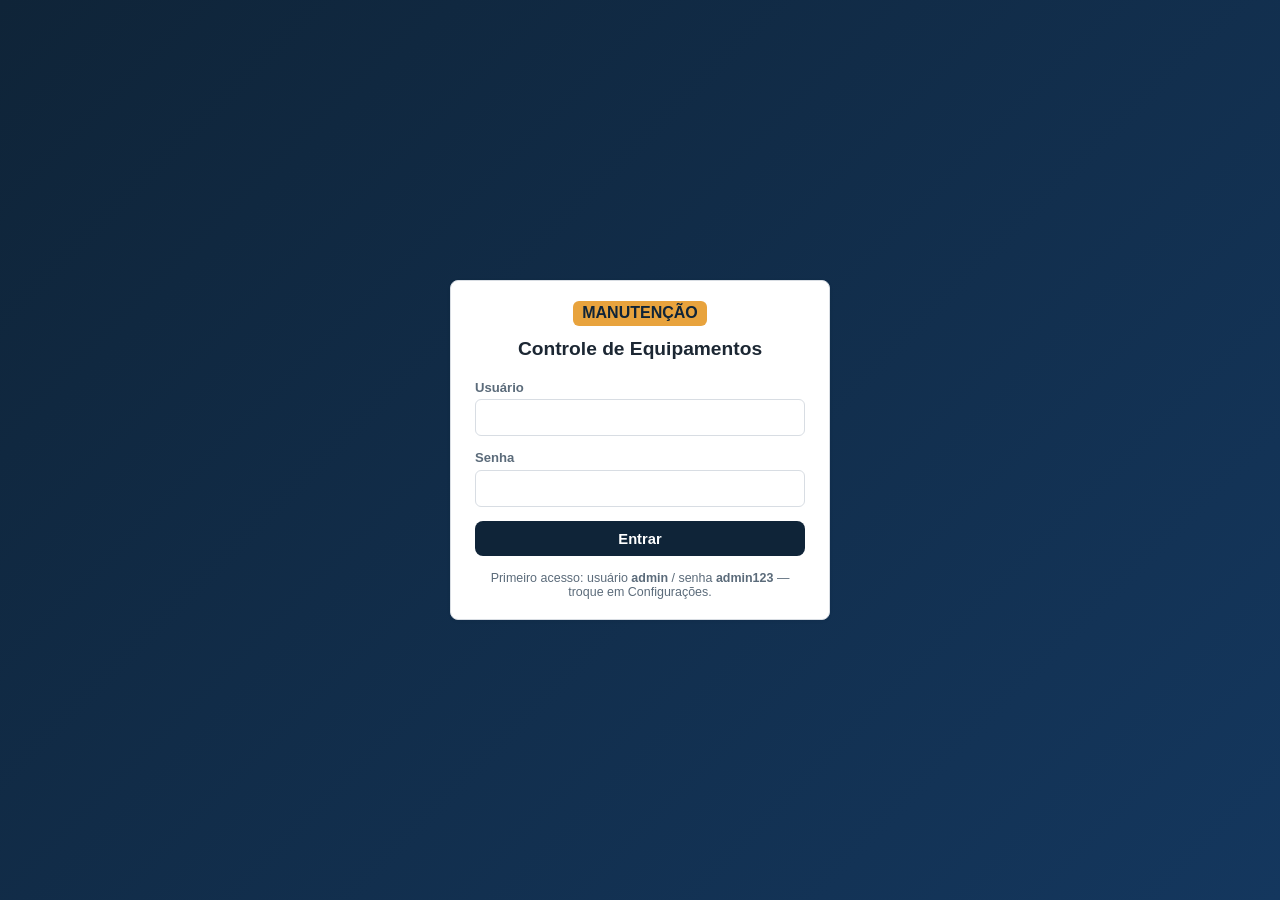
==== index.html @ 6091196a "Cria sistema de controle de manutenção industrial Front-end estático (login, cadastro de equipamento" ====
<!DOCTYPE html>
<html lang="pt-BR">
<head>
<meta charset="UTF-8">
<meta name="viewport" content="width=device-width, initial-scale=1.0">
<title>Login - Manutenção Industrial</title>
<link rel="stylesheet" href="css/styles.css">
</head>
<body>
<div class="tela-login">
  <div class="cartao">
    <div class="titulo">
      <span class="pastilha">MANUTENÇÃO</span>
      <h1 style="margin:0.3rem 0 0; font-size:1.2rem;">Controle de Equipamentos</h1>
    </div>
    <form id="form-login">
      <div class="campo">
        <label for="usuario">Usuário</label>
        <input type="text" id="usuario" autocomplete="username" required>
      </div>
      <div class="campo">
        <label for="senha">Senha</label>
        <input type="password" id="senha" autocomplete="current-password" required>
      </div>
      <button type="submit" class="botao-primario" style="width:100%; justify-content:center;">Entrar</button>
      <div id="msg-erro" class="erro" style="display:none;"></div>
    </form>
    <div class="dica">Primeiro acesso: usuário <b>admin</b> / senha <b>admin123</b> — troque em Configurações.</div>
  </div>
</div>
<script src="js/api.js"></script>
<script src="js/auth.js"></script>
</body>
</html>
---- css/styles.css ----
:root {
  --azul-escuro: #0f2438;
  --azul: #14375e;
  --ambar: #e8a33d;
  --ambar-escuro: #c9821f;
  --verde: #2e7d4f;
  --vermelho: #c0392b;
  --cinza-bg: #f2f4f7;
  --cinza-borda: #d8dde3;
  --texto: #1c2733;
  --texto-suave: #5b6b7a;
  --branco: #ffffff;
  --raio: 8px;
  --sombra: 0 1px 3px rgba(15, 36, 56, 0.12);
}

* { box-sizing: border-box; }

body {
  margin: 0;
  font-family: 'Segoe UI', Roboto, Arial, sans-serif;
  background: var(--cinza-bg);
  color: var(--texto);
}

a { color: var(--azul); }

.topbar {
  background: var(--azul-escuro);
  color: var(--branco);
  display: flex;
  align-items: center;
  justify-content: space-between;
  padding: 0.75rem 1.5rem;
  flex-wrap: wrap;
  gap: 0.5rem;
}

.topbar .marca {
  display: flex;
  align-items: center;
  gap: 0.6rem;
  font-weight: 700;
  font-size: 1.05rem;
  letter-spacing: 0.02em;
}

.topbar .marca .pastilha {
  background: var(--ambar);
  color: var(--azul-escuro);
  border-radius: 6px;
  padding: 0.15rem 0.5rem;
  font-size: 0.85rem;
}

.topbar nav {
  display: flex;
  align-items: center;
  gap: 1.1rem;
  flex-wrap: wrap;
}

.topbar nav a {
  color: #dce7f2;
  text-decoration: none;
  font-size: 0.92rem;
}

.topbar nav a:hover { color: var(--ambar); }

.topbar .usuario {
  font-size: 0.85rem;
  color: #b9c8d6;
}

.topbar button.sair {
  background: transparent;
  color: #dce7f2;
  border: 1px solid #3a5065;
  border-radius: var(--raio);
  padding: 0.35rem 0.7rem;
  cursor: pointer;
  font-size: 0.85rem;
}

.topbar button.sair:hover { border-color: var(--ambar); color: var(--ambar); }

.container {
  max-width: 1100px;
  margin: 0 auto;
  padding: 1.5rem;
}

.cartao {
  background: var(--branco);
  border: 1px solid var(--cinza-borda);
  border-radius: var(--raio);
  box-shadow: var(--sombra);
  padding: 1.25rem 1.5rem;
  margin-bottom: 1.25rem;
}

.cartao h2 {
  margin-top: 0;
  font-size: 1.05rem;
  color: var(--azul-escuro);
  border-bottom: 1px solid var(--cinza-borda);
  padding-bottom: 0.5rem;
}

.linha-topo {
  display: flex;
  align-items: center;
  justify-content: space-between;
  gap: 1rem;
  flex-wrap: wrap;
  margin-bottom: 1rem;
}

.campo { margin-bottom: 0.9rem; }
.campo label {
  display: block;
  font-size: 0.82rem;
  color: var(--texto-suave);
  margin-bottom: 0.3rem;
  font-weight: 600;
}
.campo input, .campo textarea, .campo select {
  width: 100%;
  padding: 0.55rem 0.65rem;
  border: 1px solid var(--cinza-borda);
  border-radius: 6px;
  font-size: 0.95rem;
  font-family: inherit;
  background: var(--branco);
}
.campo input:focus, .campo textarea:focus, .campo select:focus {
  outline: none;
  border-color: var(--ambar);
  box-shadow: 0 0 0 3px rgba(232, 163, 61, 0.2);
}

.grid-2 { display: grid; grid-template-columns: 1fr 1fr; gap: 0 1rem; }
.grid-3 { display: grid; grid-template-columns: 1fr 1fr 1fr; gap: 0 1rem; }
@media (max-width: 700px) {
  .grid-2, .grid-3 { grid-template-columns: 1fr; }
}

button, .botao {
  cursor: pointer;
  border: none;
  border-radius: var(--raio);
  padding: 0.6rem 1.1rem;
  font-size: 0.92rem;
  font-weight: 600;
  font-family: inherit;
  display: inline-flex;
  align-items: center;
  gap: 0.4rem;
  text-decoration: none;
}

.botao-primario { background: var(--azul-escuro); color: var(--branco); }
.botao-primario:hover { background: var(--azul); }

.botao-ambar { background: var(--ambar); color: var(--azul-escuro); }
.botao-ambar:hover { background: var(--ambar-escuro); }

.botao-secundario { background: var(--branco); color: var(--azul-escuro); border: 1px solid var(--cinza-borda); }
.botao-secundario:hover { border-color: var(--azul); }

.botao-perigo { background: var(--branco); color: var(--vermelho); border: 1px solid #eac6c1; }
.botao-perigo:hover { background: #fbecea; }

.botao-pequeno { padding: 0.3rem 0.6rem; font-size: 0.8rem; }

table { width: 100%; border-collapse: collapse; font-size: 0.9rem; }
th, td { text-align: left; padding: 0.55rem 0.6rem; border-bottom: 1px solid var(--cinza-borda); vertical-align: top; }
th { color: var(--texto-suave); font-size: 0.78rem; text-transform: uppercase; letter-spacing: 0.03em; }
tbody tr:hover { background: #f8fafc; }

.tabela-scroll { overflow-x: auto; }

.vazio { color: var(--texto-suave); font-style: italic; padding: 0.75rem 0; }

.badge { display: inline-block; padding: 0.15rem 0.55rem; border-radius: 999px; font-size: 0.75rem; font-weight: 700; }
.badge-ok { background: #e4f3e9; color: var(--verde); }
.badge-atencao { background: #fdf1de; color: var(--ambar-escuro); }
.badge-atrasado { background: #fbeceb; color: var(--vermelho); }
.badge-inativo { background: #eceff2; color: var(--texto-suave); }

.erro { color: var(--vermelho); font-size: 0.88rem; margin-top: 0.5rem; }
.sucesso { color: var(--verde); font-size: 0.88rem; margin-top: 0.5rem; }

.form-inline { display: flex; gap: 0.6rem; flex-wrap: wrap; align-items: flex-end; }
.form-inline .campo { flex: 1; min-width: 160px; margin-bottom: 0; }

.tela-login {
  min-height: 100vh;
  display: flex;
  align-items: center;
  justify-content: center;
  background: linear-gradient(135deg, var(--azul-escuro), var(--azul));
  padding: 1rem;
}
.tela-login .cartao { width: 100%; max-width: 380px; margin-bottom: 0; }
.tela-login .titulo {
  text-align: center;
  margin-bottom: 1.2rem;
}
.tela-login .titulo .pastilha {
  background: var(--ambar);
  color: var(--azul-escuro);
  border-radius: 6px;
  padding: 0.2rem 0.6rem;
  font-weight: 700;
  display: inline-block;
  margin-bottom: 0.5rem;
}
.tela-login .dica {
  font-size: 0.78rem;
  color: var(--texto-suave);
  text-align: center;
  margin-top: 0.9rem;
}

.ficha-impressao { display: none; }

@media print {
  .no-print { display: none !important; }
  .container { max-width: 100%; padding: 0; }
  .cartao { box-shadow: none; border: none; padding: 0; margin-bottom: 1rem; }
  .tela-edicao { display: none !important; }
  .ficha-impressao { display: block !important; }
  body { background: var(--branco); }
}
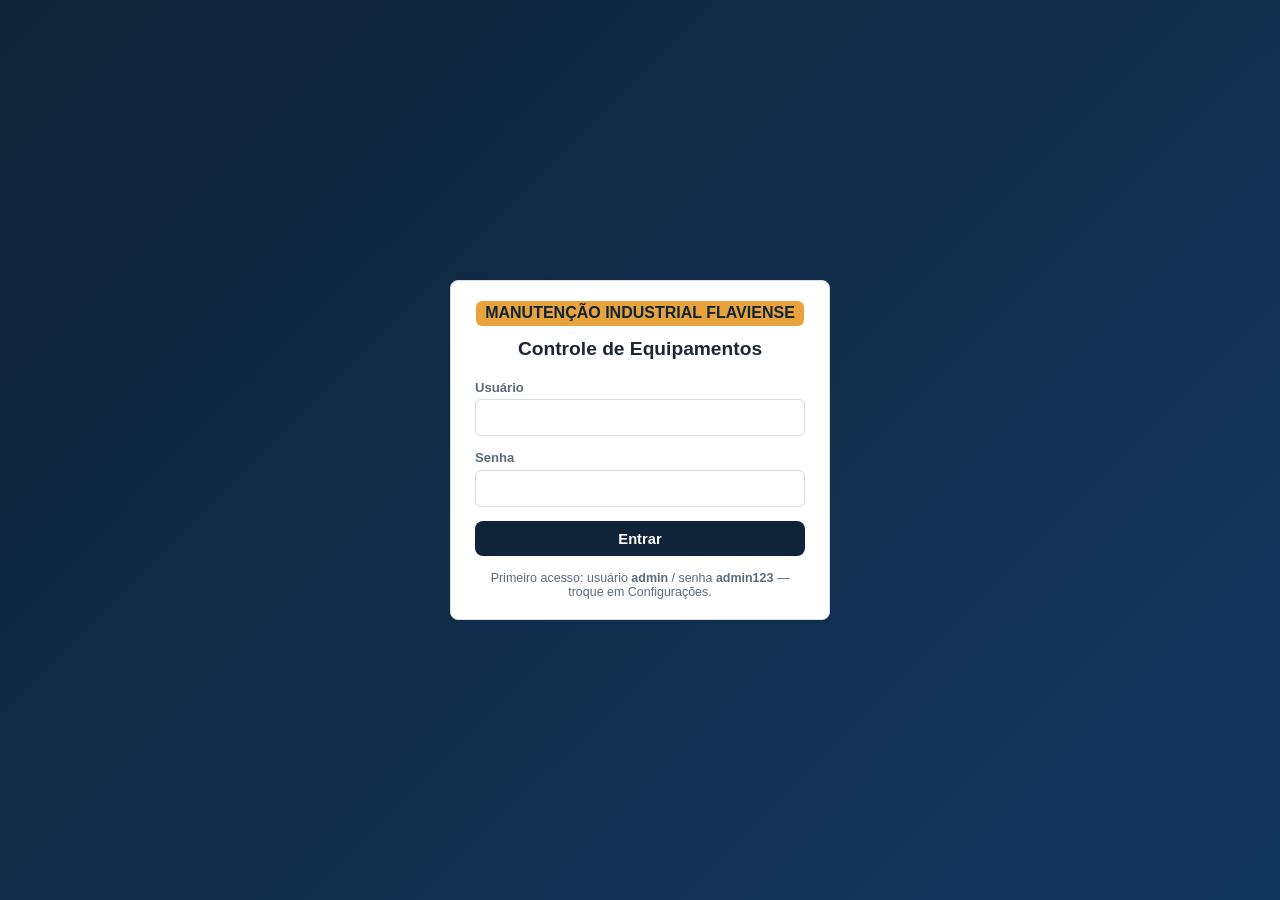
==== commit 69540c35: "Renomeia a marca para Manutenção Industrial Flaviense Co-Authored-By: Claude Sonnet 5 <noreply@anthr" ====
--- a/index.html
+++ b/index.html
@@ -3,14 +3,14 @@
 <head>
 <meta charset="UTF-8">
 <meta name="viewport" content="width=device-width, initial-scale=1.0">
-<title>Login - Manutenção Industrial</title>
+<title>Login - Manutenção Industrial Flaviense</title>
 <link rel="stylesheet" href="css/styles.css">
 </head>
 <body>
 <div class="tela-login">
   <div class="cartao">
     <div class="titulo">
-      <span class="pastilha">MANUTENÇÃO</span>
+      <span class="pastilha">MANUTENÇÃO INDUSTRIAL FLAVIENSE</span>
       <h1 style="margin:0.3rem 0 0; font-size:1.2rem;">Controle de Equipamentos</h1>
     </div>
     <form id="form-login">
--- a/css/styles.css
+++ b/css/styles.css
@@ -224,6 +224,61 @@
   margin-top: 0.9rem;
 }
 
+.dropdown { position: relative; display: inline-block; }
+.dropdown-menu {
+  display: none;
+  position: absolute;
+  right: 0;
+  top: calc(100% + 6px);
+  background: var(--branco);
+  border: 1px solid var(--cinza-borda);
+  border-radius: var(--raio);
+  box-shadow: var(--sombra);
+  min-width: 230px;
+  z-index: 50;
+  overflow: hidden;
+}
+.dropdown-menu.aberto { display: block; }
+.dropdown-menu button {
+  display: block;
+  width: 100%;
+  text-align: left;
+  background: none;
+  border: none;
+  border-radius: 0;
+  padding: 0.65rem 0.9rem;
+  font-weight: 500;
+  color: var(--texto);
+}
+.dropdown-menu button:hover { background: var(--cinza-bg); }
+
+.indicador-carregando {
+  position: fixed;
+  top: 14px;
+  right: 14px;
+  z-index: 9999;
+  display: none;
+  align-items: center;
+  gap: 0.5rem;
+  background: var(--azul-escuro);
+  color: #fff;
+  padding: 0.5rem 0.9rem;
+  border-radius: 999px;
+  font-size: 0.82rem;
+  font-weight: 600;
+  box-shadow: 0 4px 14px rgba(15, 36, 56, 0.3);
+}
+.indicador-carregando.ativo { display: flex; }
+.indicador-carregando .spinner {
+  width: 14px;
+  height: 14px;
+  border: 2px solid rgba(255, 255, 255, 0.35);
+  border-top-color: #fff;
+  border-radius: 50%;
+  animation: girar 0.7s linear infinite;
+}
+@keyframes girar { to { transform: rotate(360deg); } }
+
 .ficha-impressao { display: none; }
 
 @media print {
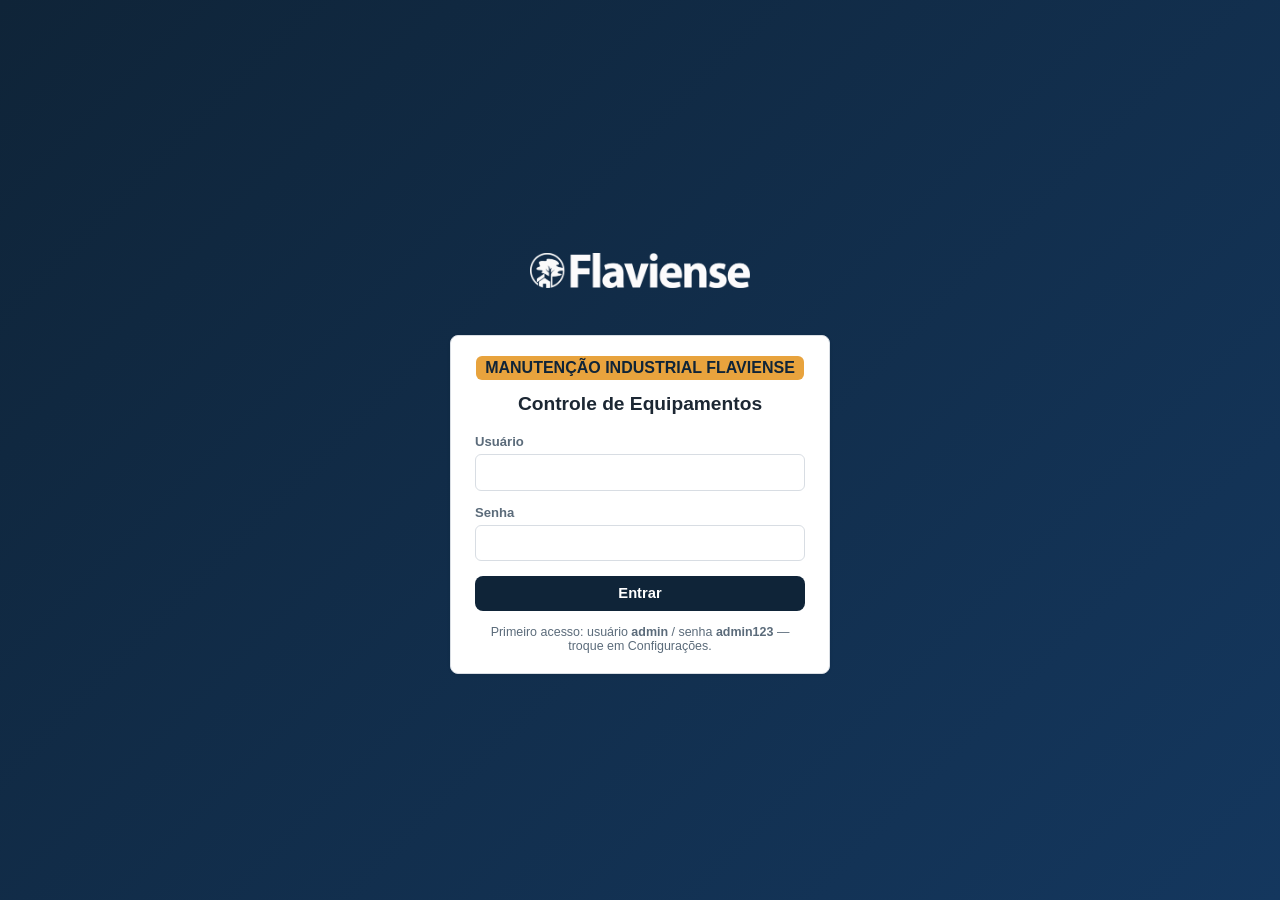
==== commit 27e7379a: "Adiciona logo da Flaviense no cabecalho e na tela de login Co-Authored-By: Claude Sonnet 5 <noreply@" ====
--- a/index.html
+++ b/index.html
@@ -8,7 +8,9 @@
 </head>
 <body>
 <div class="tela-login">
-  <div class="cartao">
+  <div class="login-wrap">
+    <span class="logo-login" role="img" aria-label="Manutenção Industrial Flaviense"></span>
+    <div class="cartao">
     <div class="titulo">
       <span class="pastilha">MANUTENÇÃO INDUSTRIAL FLAVIENSE</span>
       <h1 style="margin:0.3rem 0 0; font-size:1.2rem;">Controle de Equipamentos</h1>
@@ -26,6 +28,7 @@
       <div id="msg-erro" class="erro" style="display:none;"></div>
     </form>
     <div class="dica">Primeiro acesso: usuário <b>admin</b> / senha <b>admin123</b> — troque em Configurações.</div>
+    </div>
   </div>
 </div>
 <script src="js/api.js"></script>
--- a/css/styles.css
+++ b/css/styles.css
@@ -45,6 +45,17 @@
   letter-spacing: 0.02em;
 }
 
+.topbar .marca .logo-marca {
+  display: inline-block;
+  width: 150px;
+  height: 30px;
+  background-image: url("../img/logo.webp");
+  background-size: contain;
+  background-repeat: no-repeat;
+  background-position: left center;
+  flex-shrink: 0;
+}
+
 .topbar .marca .pastilha {
   background: var(--ambar);
   color: var(--azul-escuro);
@@ -202,6 +213,22 @@
   justify-content: center;
   background: linear-gradient(135deg, var(--azul-escuro), var(--azul));
   padding: 1rem;
+}
+.tela-login .login-wrap {
+  display: flex;
+  flex-direction: column;
+  align-items: center;
+  width: 100%;
+  max-width: 380px;
+}
+.tela-login .logo-login {
+  width: 220px;
+  height: 90px;
+  margin-bottom: 1.2rem;
+  background-image: url("../img/logo.webp");
+  background-size: contain;
+  background-repeat: no-repeat;
+  background-position: center;
 }
 .tela-login .cartao { width: 100%; max-width: 380px; margin-bottom: 0; }
 .tela-login .titulo {
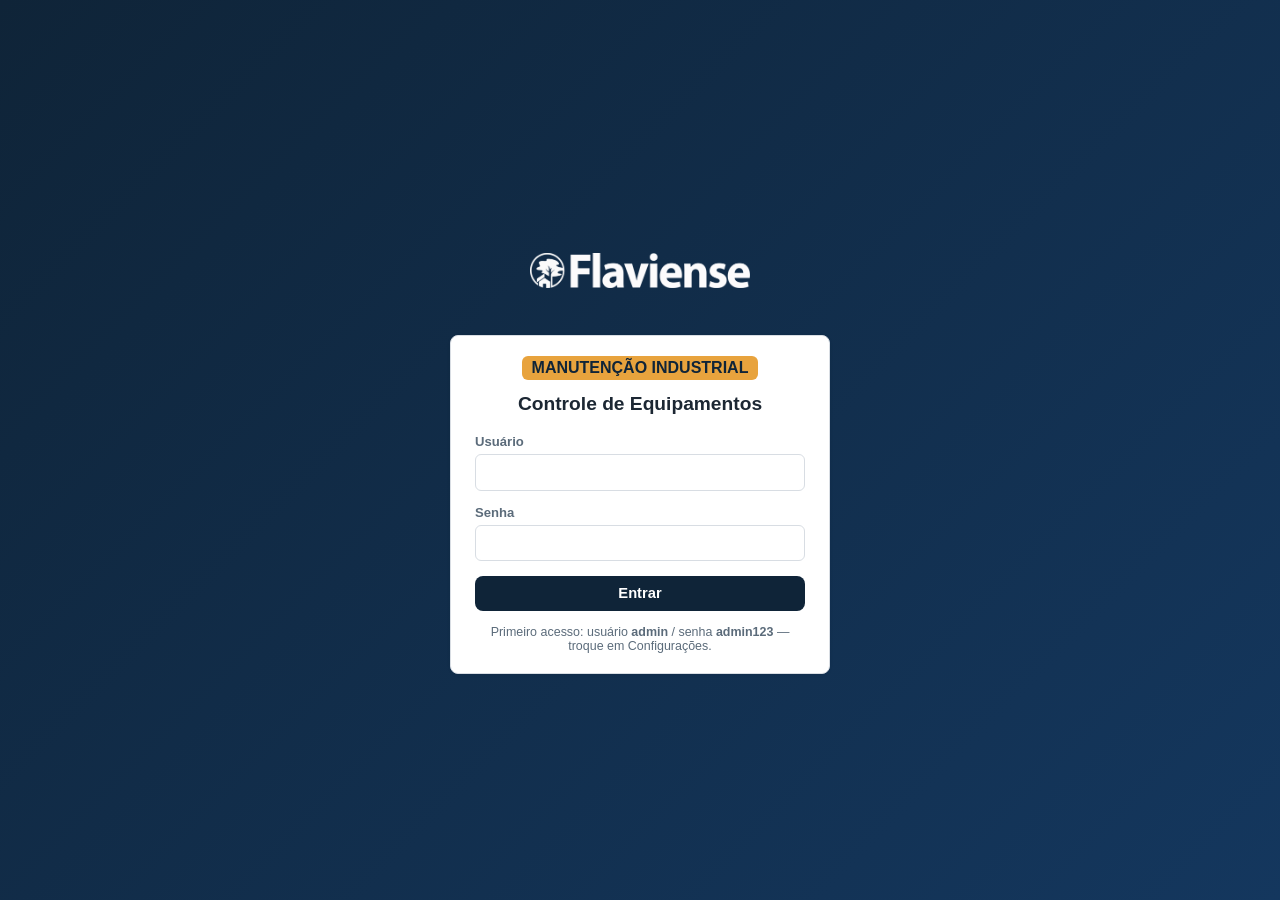
==== commit 63176e22: "Reorganiza marca: logo acima da faixa, texto reduzido a "Manutencao Industrial" A logo ja traz o nom" ====
--- a/index.html
+++ b/index.html
@@ -12,7 +12,7 @@
     <span class="logo-login" role="img" aria-label="Manutenção Industrial Flaviense"></span>
     <div class="cartao">
     <div class="titulo">
-      <span class="pastilha">MANUTENÇÃO INDUSTRIAL FLAVIENSE</span>
+      <span class="pastilha">MANUTENÇÃO INDUSTRIAL</span>
       <h1 style="margin:0.3rem 0 0; font-size:1.2rem;">Controle de Equipamentos</h1>
     </div>
     <form id="form-login">
--- a/css/styles.css
+++ b/css/styles.css
@@ -39,10 +39,17 @@
 .topbar .marca {
   display: flex;
   align-items: center;
-  gap: 0.6rem;
+  gap: 0.9rem;
   font-weight: 700;
   font-size: 1.05rem;
   letter-spacing: 0.02em;
+}
+
+.topbar .marca .marca-lockup {
+  display: flex;
+  flex-direction: column;
+  align-items: flex-start;
+  gap: 0.3rem;
 }
 
 .topbar .marca .logo-marca {
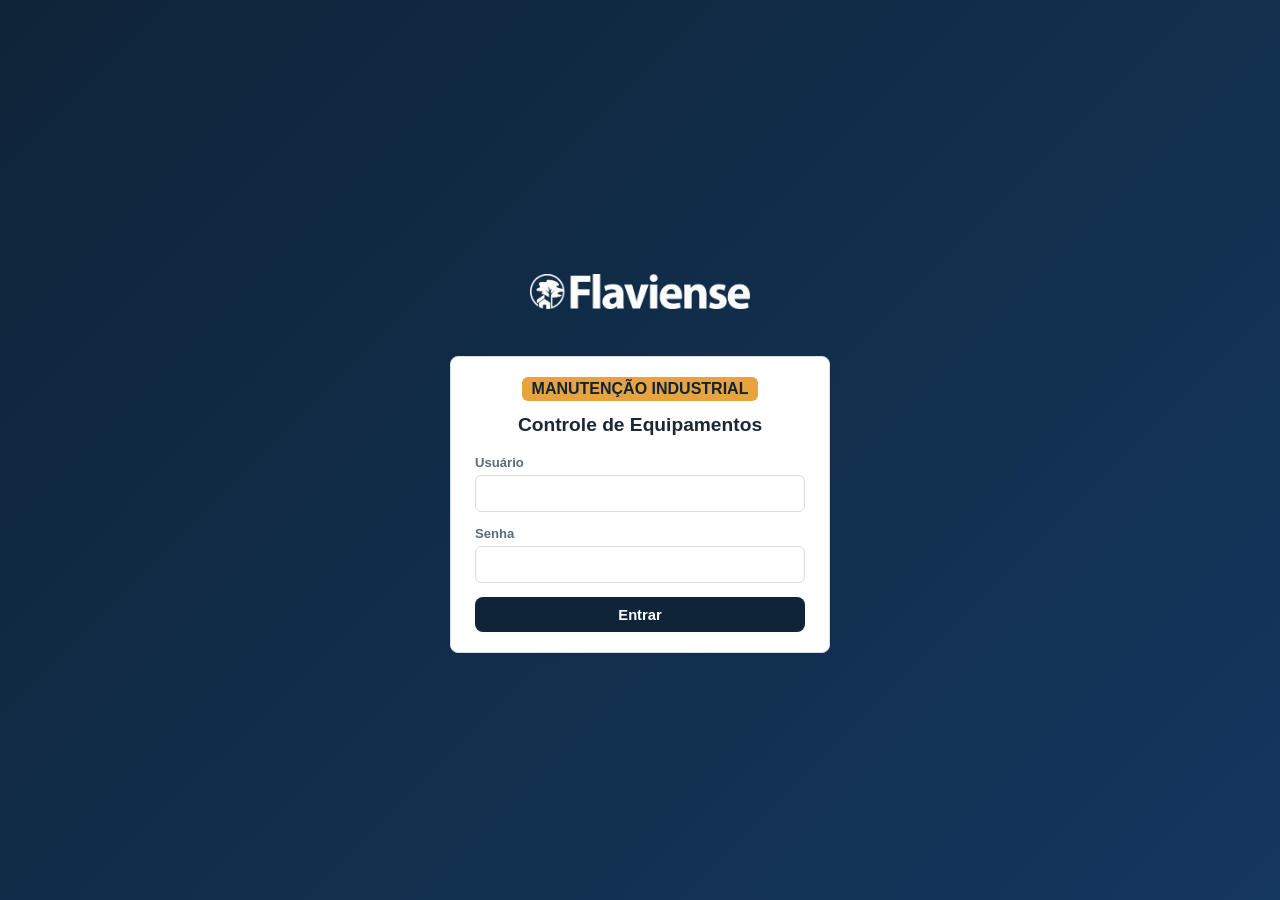
==== commit d8f8d0bf: "Remove dica de primeiro acesso da tela de login Nao faz mais sentido com usuarios reais e papeis def" ====
--- a/index.html
+++ b/index.html
@@ -27,7 +27,6 @@
       <button type="submit" class="botao-primario" style="width:100%; justify-content:center;">Entrar</button>
       <div id="msg-erro" class="erro" style="display:none;"></div>
     </form>
-    <div class="dica">Primeiro acesso: usuário <b>admin</b> / senha <b>admin123</b> — troque em Configurações.</div>
     </div>
   </div>
 </div>
--- a/css/styles.css
+++ b/css/styles.css
@@ -104,7 +104,7 @@
 .topbar button.sair:hover { border-color: var(--ambar); color: var(--ambar); }
 
 .container {
-  max-width: 1100px;
+  max-width: 1400px;
   margin: 0 auto;
   padding: 1.5rem;
 }
@@ -212,6 +212,45 @@
 
 .form-inline { display: flex; gap: 0.6rem; flex-wrap: wrap; align-items: flex-end; }
 .form-inline .campo { flex: 1; min-width: 160px; margin-bottom: 0; }
+
+.layout-lateral {
+  display: flex;
+  align-items: flex-start;
+  gap: 1.5rem;
+  padding: 1.5rem;
+}
+.layout-lateral .container { padding: 0; margin: 0; max-width: 1100px; flex: 1; min-width: 0; }
+
+.menu-lateral {
+  display: flex;
+  flex-direction: column;
+  gap: 0.35rem;
+  min-width: 220px;
+  flex-shrink: 0;
+  background: var(--branco);
+  border: 1px solid var(--cinza-borda);
+  border-radius: var(--raio);
+  box-shadow: var(--sombra);
+  padding: 0.75rem;
+}
+.menu-lateral .item-menu-lateral {
+  text-align: left;
+  background: none;
+  border: none;
+  border-radius: 6px;
+  padding: 0.6rem 0.75rem;
+  font-size: 0.88rem;
+  font-weight: 600;
+  color: var(--texto);
+  cursor: pointer;
+}
+.menu-lateral .item-menu-lateral:hover { background: var(--cinza-bg); }
+.menu-lateral .item-menu-lateral.ativo { background: var(--azul-escuro); color: var(--branco); }
+
+@media (max-width: 760px) {
+  .layout-lateral { flex-direction: column; }
+  .menu-lateral { flex-direction: row; flex-wrap: wrap; min-width: 0; width: 100%; }
+}
 
 .tela-login {
   min-height: 100vh;
@@ -313,10 +352,28 @@
 }
 @keyframes girar { to { transform: rotate(360deg); } }
 
+.botao-gravando {
+  background: var(--vermelho) !important;
+  color: #fff !important;
+  border-color: var(--vermelho) !important;
+  animation: pulsar-gravando 1.2s ease-in-out infinite;
+}
+@keyframes pulsar-gravando { 0%, 100% { opacity: 1; } 50% { opacity: 0.6; } }
+
 .ficha-impressao { display: none; }
+.caixa-descricao-impressao {
+  border: 1px solid #000;
+  border-radius: 4px;
+  min-height: 300px;
+  margin-bottom: 1.2rem;
+}
+
+@page { size: A4 portrait; margin: 18mm 16mm; }
 
 @media print {
   .no-print { display: none !important; }
+  .layout-lateral { display: block !important; padding: 0; }
+  .menu-lateral { display: none !important; }
   .container { max-width: 100%; padding: 0; }
   .cartao { box-shadow: none; border: none; padding: 0; margin-bottom: 1rem; }
   .tela-edicao { display: none !important; }
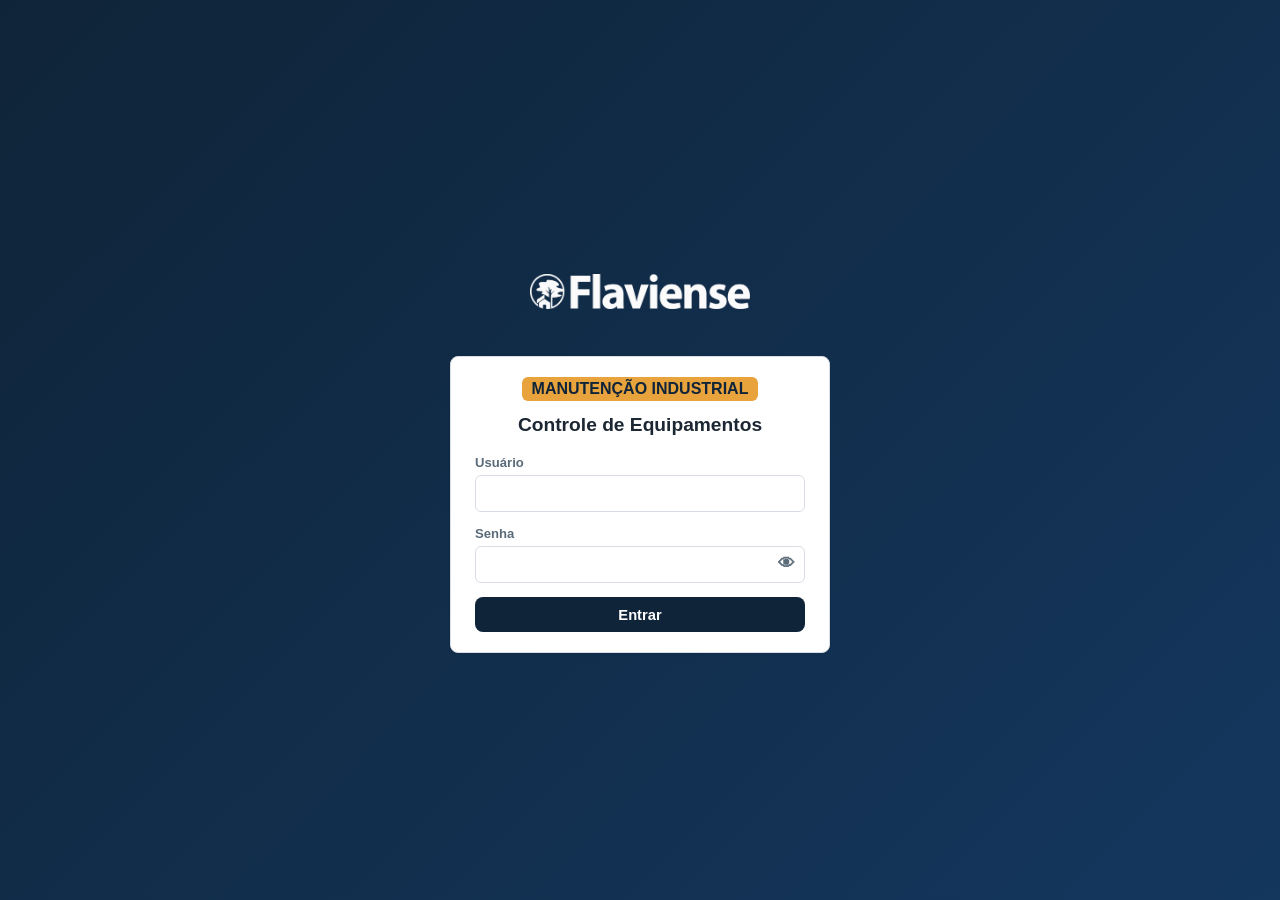
==== commit 655f9b02: "Adiciona botao de mostrar/ocultar senha na tela de login Icone de olho ao lado do campo de senha, al" ====
--- a/index.html
+++ b/index.html
@@ -22,7 +22,10 @@
       </div>
       <div class="campo">
         <label for="senha">Senha</label>
-        <input type="password" id="senha" autocomplete="current-password" required>
+        <div class="campo-senha">
+          <input type="password" id="senha" autocomplete="current-password" required>
+          <button type="button" id="btn-ver-senha" class="botao-ver-senha" tabindex="-1" aria-label="Mostrar senha">👁</button>
+        </div>
       </div>
       <button type="submit" class="botao-primario" style="width:100%; justify-content:center;">Entrar</button>
       <div id="msg-erro" class="erro" style="display:none;"></div>
--- a/css/styles.css
+++ b/css/styles.css
@@ -158,6 +158,23 @@
   box-shadow: 0 0 0 3px rgba(232, 163, 61, 0.2);
 }
 
+.campo-senha { position: relative; }
+.campo-senha input { padding-right: 2.4rem; }
+.campo-senha .botao-ver-senha {
+  position: absolute;
+  right: 0.4rem;
+  top: 50%;
+  transform: translateY(-50%);
+  background: none;
+  border: none;
+  cursor: pointer;
+  font-size: 1.05rem;
+  color: var(--texto-suave);
+  padding: 0.25rem;
+  line-height: 1;
+}
+.campo-senha .botao-ver-senha:hover { color: var(--texto); }
+
 .grid-2 { display: grid; grid-template-columns: 1fr 1fr; gap: 0 1rem; }
 .grid-3 { display: grid; grid-template-columns: 1fr 1fr 1fr; gap: 0 1rem; }
 @media (max-width: 700px) {
